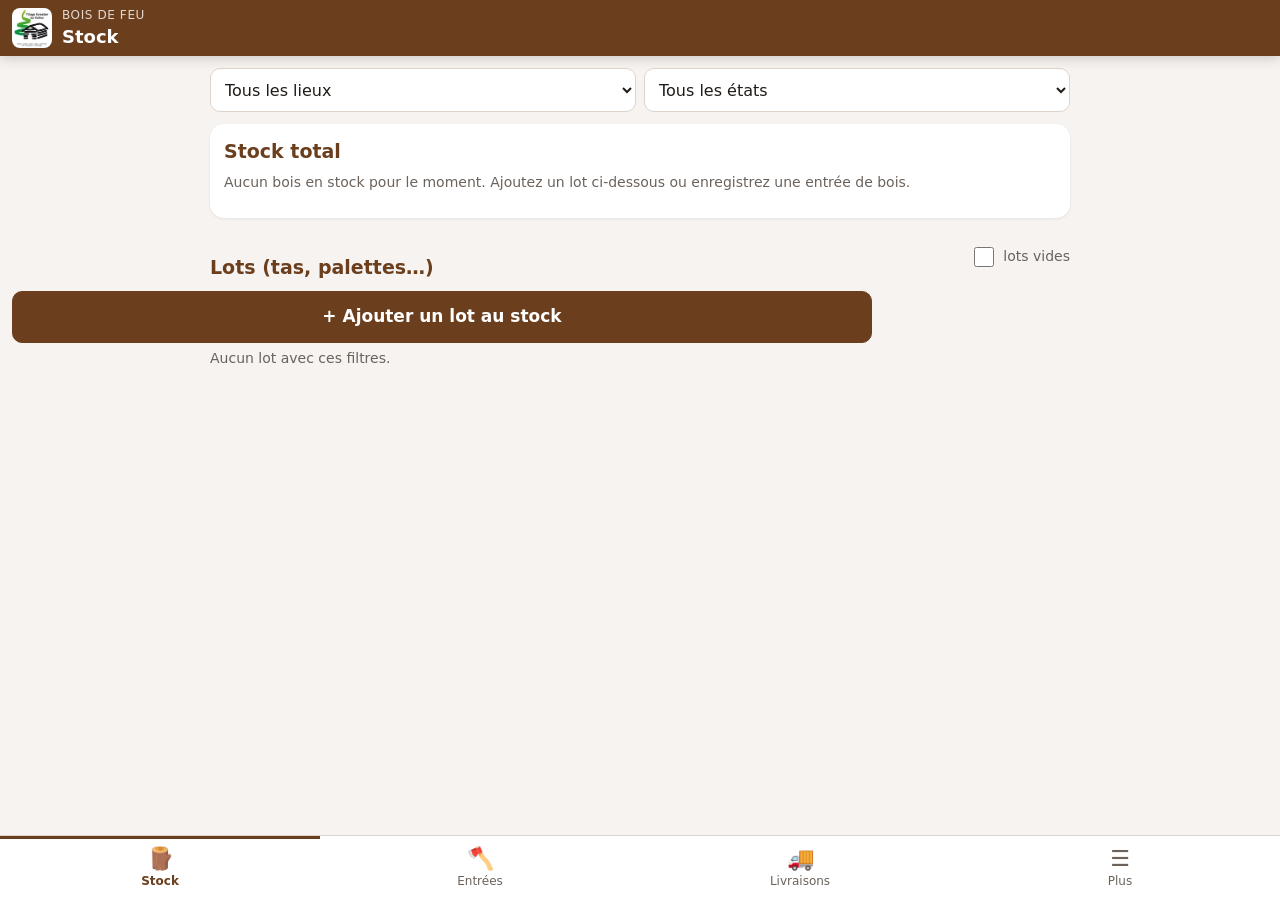
==== bois-de-feu/index.html @ 172a1b75 "Nouvelle application « Bois de feu » (dossier bois-de-feu/) Stock de bois de feu par lot avec photos" ====
<!doctype html>
<html lang="fr-CH">
<head>
  <meta charset="utf-8">
  <meta name="viewport" content="width=device-width, initial-scale=1, viewport-fit=cover">
  <title>Bois de feu</title>
  <meta name="description" content="Stock de bois de feu (photos), entrées de bois façonné ou acheté, commandes et livraisons. Triage forestier du Vallon.">
  <meta name="theme-color" content="#6b3f1d">
  <link rel="manifest" href="manifest.webmanifest">
  <link rel="icon" href="icons/logo-vallon-192.png" type="image/png">
  <link rel="apple-touch-icon" href="icons/logo-vallon-180.png">
  <meta name="apple-mobile-web-app-title" content="Bois de feu">
  <meta name="apple-mobile-web-app-capable" content="yes">
  <meta name="apple-mobile-web-app-status-bar-style" content="black-translucent">
  <link rel="stylesheet" href="css/app.css">
</head>
<body>
  <div id="app">
    <header class="topbar">
      <img src="img/logo-triage.jpg" alt="Triage forestier du Vallon" class="top-logo">
      <div class="top-titles"><div class="app-name">Bois de feu</div><div class="view-title" id="view-title">Stock</div></div>
    </header>

    <main id="view"></main>

    <nav class="tabs" aria-label="Menu">
      <button data-view="stock"><span>🪵</span>Stock</button>
      <button data-view="entrees"><span>🪓</span>Entrées</button>
      <button data-view="livraisons"><span>🚚</span>Livraisons<i hidden></i></button>
      <button data-view="plus"><span>☰</span>Plus</button>
    </nav>
  </div>

  <datalist id="dl-entreprises"></datalist>
  <dialog id="dlg" class="dialog"></dialog>
  <dialog id="viewer" class="viewer"><img alt="Photo"></dialog>
  <div id="print"></div>
  <div class="toast" id="toast" role="status" aria-live="polite"></div>

  <script type="module" src="js/app.js"></script>
</body>
</html>
---- bois-de-feu/css/app.css ----
:root {
  --brand: #6b3f1d;
  --brand-2: #8d5a2b;
  --brand-light: #f5ece3;
  --green: #2e7d32;
  --orange: #e08a00;
  --red: #c62828;
  --text: #1f1b18;
  --muted: #6b625b;
  --border: #ddd4cc;
  --bg: #fff;
  --bg-2: #f6f3f0;
  --top: 56px;
  --tabs: 64px;
  --shadow: 0 2px 12px rgba(0, 0, 0, .18);
}

* { box-sizing: border-box; }
html, body { margin: 0; height: 100%; }
body {
  font: 16px/1.4 system-ui, -apple-system, "Segoe UI", Roboto, sans-serif;
  color: var(--text); background: var(--bg-2);
  -webkit-tap-highlight-color: transparent;
}
#app { position: fixed; inset: 0; display: flex; flex-direction: column; }
button, input, select, textarea { font: inherit; color: inherit; }
[hidden] { display: none !important; }
h2 { font-size: 19px; margin: 0 0 8px; color: var(--brand); }
h2 small { font-weight: 400; color: var(--muted); font-size: 15px; }
h3 { font-size: 15px; margin: 18px 0 8px; color: var(--brand); }
.sec-title { margin: 22px 0 10px; }
.hint { color: var(--muted); font-size: 14px; margin: 6px 0 12px; }
.muted { color: var(--muted); }
.tiny { font-size: 13px; }
.center { text-align: center; }
.mt { margin-top: 8px; }
.alert { background: #fff3e0; color: #8a4b00; border-radius: 8px; padding: 8px 10px; font-size: 14px; }
.alert-txt { color: var(--red); font-weight: 600; }

button, .btn {
  display: inline-flex; align-items: center; justify-content: center; gap: 6px;
  min-height: 44px; padding: 8px 14px; border: 1px solid var(--border); border-radius: 10px;
  background: var(--bg); cursor: pointer; text-decoration: none; color: var(--text);
}
button.primary { background: var(--brand); border-color: var(--brand); color: #fff; font-weight: 600; }
button.danger { color: var(--red); }
button.big { width: 100%; min-height: 52px; font-size: 17px; }
.small, button.small { min-height: 34px; padding: 4px 10px; font-size: 14px; }
.row { display: flex; gap: 8px; align-items: center; flex-wrap: wrap; }
.row.between { justify-content: space-between; }
.spacer { flex: 1; }
.check { display: inline-flex; gap: 6px; align-items: center; font-size: 14px; color: var(--muted); }

input, select, textarea {
  width: 100%; min-height: 44px; padding: 8px 10px; border: 1px solid var(--border); border-radius: 10px; background: #fff;
}
textarea { resize: vertical; }
input[type=checkbox] { width: 20px; min-height: 20px; }
label { display: block; font-size: 14px; color: var(--muted); margin-bottom: 10px; }
label > input, label > select, label > textarea { margin-top: 4px; color: var(--text); font-size: 16px; }
.grid2, .grid3 { display: grid; gap: 0 10px; }
.grid2 { grid-template-columns: 1fr 1fr; }
.grid3 { grid-template-columns: 1fr 1fr 1fr; }
@media (max-width: 420px) { .grid3 { grid-template-columns: 1fr 1fr; } .grid3 label:first-child { grid-column: 1 / -1; } }

/* Barre du haut ------------------------------------------------- */
.topbar {
  flex: none; height: calc(var(--top) + env(safe-area-inset-top)); padding: env(safe-area-inset-top) 12px 0;
  display: flex; align-items: center; gap: 10px; background: var(--brand); color: #fff; box-shadow: var(--shadow); z-index: 2;
}
.top-logo { height: 40px; width: 40px; object-fit: cover; border-radius: 8px; background: #fff; }
.app-name { font-size: 12px; opacity: .8; text-transform: uppercase; letter-spacing: .05em; }
.view-title { font-weight: 700; font-size: 18px; }

/* Contenu ------------------------------------------------------- */
#view { flex: 1; overflow-y: auto; padding: 12px 12px 28px; -webkit-overflow-scrolling: touch; }
#view > * { max-width: 860px; margin-left: auto; margin-right: auto; }
.card { background: #fff; border-radius: 14px; padding: 14px; margin-bottom: 14px; box-shadow: 0 1px 3px rgba(0, 0, 0, .08); }
.filters { margin-bottom: 12px; flex-wrap: nowrap; }
.filters select { flex: 1; min-width: 0; }

/* Onglets du bas ------------------------------------------------ */
.tabs {
  flex: none; display: flex; background: #fff; border-top: 1px solid var(--border);
  padding-bottom: env(safe-area-inset-bottom); z-index: 2;
}
.tabs button {
  flex: 1; flex-direction: column; gap: 0; border: 0; border-radius: 0; min-height: var(--tabs);
  font-size: 12px; color: var(--muted); position: relative; background: none;
}
.tabs button span { font-size: 22px; line-height: 1.2; }
.tabs button.on { color: var(--brand); font-weight: 700; box-shadow: inset 0 3px 0 var(--brand); }
.tabs i {
  position: absolute; top: 6px; left: calc(50% + 8px); min-width: 18px; height: 18px; padding: 0 4px; border-radius: 9px;
  background: var(--red); color: #fff; font-size: 11px; font-style: normal; line-height: 18px; font-weight: 700;
}

/* Tableau de stock ---------------------------------------------- */
table.sum { width: 100%; border-collapse: collapse; font-size: 15px; }
.sum th { text-align: left; font-size: 12px; color: var(--muted); font-weight: 600; padding: 4px; border-bottom: 1px solid var(--border); }
.sum td { padding: 8px 4px; border-bottom: 1px solid var(--bg-2); vertical-align: top; }
.sum th:not(:first-child), .sum td.n { text-align: right; white-space: nowrap; }
.sum tr[data-seuil] { cursor: pointer; }
.sum tr.bas td { background: #fff8e6; }
.sum tr.manque td { background: #ffebee; }

/* Lots ----------------------------------------------------------- */
.lots { display: grid; gap: 8px; }
@media (min-width: 720px) { .lots { grid-template-columns: 1fr 1fr; } }
.lot {
  display: flex; align-items: center; gap: 10px; background: #fff; border-radius: 12px; padding: 8px;
  box-shadow: 0 1px 3px rgba(0, 0, 0, .08); cursor: pointer;
}
.lot.empty { opacity: .55; }
.thumb { width: 64px; height: 64px; border-radius: 10px; object-fit: cover; flex: none; background: var(--brand-light); }
.ph-none { display: flex; align-items: center; justify-content: center; font-size: 28px; }
.lot-main { flex: 1; min-width: 0; }
.lot-main > span { color: var(--muted); font-size: 14px; }
.qty { display: flex; align-items: center; gap: 4px; flex: none; }
.qty button { width: 40px; min-height: 40px; padding: 0; font-size: 22px; border-radius: 20px; }
.qty span { display: flex; flex-direction: column; align-items: center; min-width: 46px; line-height: 1.1; }
.qty b { font-size: 18px; }
.qty small { font-size: 12px; color: var(--muted); }
.badge { display: inline-block; padding: 1px 8px; border-radius: 10px; font-size: 12px; font-weight: 600; margin-right: 4px; background: var(--bg-2); }
.badge.sec { background: #e3f2e4; color: #1b5e20; }
.badge.sechage { background: #fff3d6; color: #7a5200; }
.badge.vert { background: #e0f0ff; color: #0d47a1; }
.badge.st-a_planifier { background: #fff3d6; color: #7a5200; }
.badge.st-planifiee { background: #e0f0ff; color: #0d47a1; }
.badge.st-livree { background: #f3e5f5; color: #6a1b9a; }
.badge.st-facturee { background: #e3f2e4; color: #1b5e20; }

/* Listes ---------------------------------------------------------- */
.list { display: grid; gap: 8px; }
.item { background: #fff; border-radius: 12px; padding: 10px 12px; box-shadow: 0 1px 3px rgba(0, 0, 0, .08); cursor: pointer; }
.item-top { display: flex; justify-content: space-between; gap: 8px; }
.item.cmd { border-left: 5px solid var(--border); }
.item.cmd.a_planifier { border-left-color: var(--orange); }
.item.cmd.planifiee { border-left-color: #1976d2; }
.item.cmd.livree { border-left-color: #8e24aa; }
.item.cmd.facturee { border-left-color: var(--green); }
.item.cmd.late { background: #fff5f5; }
.q { font-weight: 700; white-space: nowrap; }
.q.pos { color: var(--green); }
.q.neg { color: var(--red); }
ul.plain { margin: 0; padding-left: 18px; }
.big-choices { display: grid; gap: 8px; }
@media (min-width: 720px) { .big-choices { grid-template-columns: 1fr 1fr 1fr; } }
.choice { flex-direction: column; align-items: flex-start; text-align: left; padding: 12px 14px; gap: 2px; background: var(--brand-light); border-color: transparent; }
.choice span { font-size: 26px; }
.choice small { color: var(--muted); }
.day { margin-bottom: 14px; }
.day-head { display: flex; align-items: center; gap: 4px 10px; flex-wrap: wrap; margin-bottom: 6px; }
.day-head b::first-letter { text-transform: uppercase; }
.day-head .btn { margin-left: auto; }
.day.today .day-head b { color: var(--brand); }
.day.late .day-head b { color: var(--red); }
.sec-details { margin-top: 18px; }
.sec-details summary { font-weight: 700; color: var(--brand); padding: 8px 0; cursor: pointer; }
.box { background: var(--bg-2); border-radius: 10px; padding: 10px 12px; margin: 0 0 10px; }
.box label { margin: 8px 0 0; }

ul.hist { list-style: none; padding: 0; margin: 0; }
.hist li { display: flex; gap: 10px; padding: 8px 0; border-bottom: 1px solid var(--bg-2); font-size: 14px; cursor: pointer; }
.hist .d { width: 88px; flex: none; color: var(--muted); }
.hist .t { flex: 1; min-width: 0; }
.hist-wrap { max-height: 50vh; overflow-y: auto; margin-top: 8px; }

/* Photos --------------------------------------------------------- */
.photos { display: flex; gap: 8px; flex-wrap: wrap; }
.ph { position: relative; }
.ph img, .ph-add { width: 84px; height: 84px; border-radius: 10px; object-fit: cover; display: block; }
.ph-x {
  position: absolute; top: -6px; right: -6px; width: 28px; min-height: 28px; height: 28px; padding: 0; border-radius: 14px;
  background: #fff; color: var(--red); font-size: 18px; box-shadow: var(--shadow);
}
.ph-add {
  display: flex; flex-direction: column; align-items: center; justify-content: center; margin: 0; cursor: pointer;
  border: 2px dashed var(--border); color: var(--muted); font-size: 13px;
}
.ph-ico { font-size: 26px; }
.strip { display: flex; gap: 6px; margin-top: 8px; overflow-x: auto; }
.strip img { width: 64px; height: 64px; border-radius: 8px; object-fit: cover; flex: none; }
.sig { max-width: 100%; height: 90px; border: 1px solid var(--border); border-radius: 8px; background: #fff; }
.sigpad { width: 100%; height: 160px; border: 1px solid var(--border); border-radius: 10px; background: #fff; touch-action: none; display: block; margin-bottom: 8px; }
.lieu { margin-bottom: 8px; flex-wrap: nowrap; }
.lieu input { flex: 1; }
.ligne { border: 1px solid var(--border); border-radius: 10px; padding: 10px 10px 0; margin-bottom: 8px; }
.ligne-q { display: flex; gap: 8px; align-items: center; margin-bottom: 10px; }
.ligne-q label { flex: 1; margin: 0; }
.ligne-q .u { color: var(--muted); padding-top: 18px; min-width: 50px; }
.ligne-q button { margin-top: 18px; }

/* Dialogues ------------------------------------------------------ */
.dialog {
  width: min(640px, 100vw); max-width: 100vw; max-height: 100dvh; padding: 0; border: 0; border-radius: 16px; box-shadow: var(--shadow);
}
.dialog::backdrop { background: rgba(0, 0, 0, .45); }
@media (max-width: 640px) {
  .dialog { margin: auto 0 0; width: 100vw; border-radius: 16px 16px 0 0; max-height: 94dvh; }
}
.dlg-form { display: flex; flex-direction: column; max-height: inherit; }
.dlg-form > header { display: flex; align-items: center; gap: 8px; padding: 14px 16px 8px; border-bottom: 1px solid var(--bg-2); }
.dlg-form > header h2 { flex: 1; margin: 0; }
.icon-close { border: 0; font-size: 28px; min-height: 40px; width: 40px; padding: 0; color: var(--muted); }
.dialog-body { padding: 12px 16px; overflow-y: auto; flex: 1; }
.dlg-form > footer { padding: 10px 16px calc(10px + env(safe-area-inset-bottom)); border-top: 1px solid var(--bg-2); gap: 6px; }
.viewer { padding: 0; border: 0; background: transparent; max-width: 100vw; max-height: 100dvh; }
.viewer::backdrop { background: rgba(0, 0, 0, .9); }
.viewer img { max-width: 100vw; max-height: 100dvh; display: block; }

.toast {
  position: fixed; left: 50%; bottom: calc(var(--tabs) + 20px + env(safe-area-inset-bottom)); transform: translate(-50%, 20px);
  background: rgba(30, 24, 20, .94); color: #fff; padding: 10px 16px; border-radius: 12px; max-width: 90vw; z-index: 3000;
  opacity: 0; pointer-events: none; transition: .25s;
}
.toast.on { opacity: 1; transform: translate(-50%, 0); }
.fatal { position: fixed; inset: auto 10px 90px; background: #ffebee; color: var(--red); padding: 12px; border-radius: 10px; }

/* Bon de livraison (impression) --------------------------------- */
#print { display: none; }
@media print {
  @page { size: A4; margin: 15mm; }
  body { background: #fff; }
  #app, dialog, .toast { display: none !important; }
  #print { display: block; }
  .bon { font-size: 12pt; color: #000; }
  .bon header { display: flex; gap: 14px; align-items: center; border-bottom: 2px solid #6b3f1d; padding-bottom: 10px; }
  .bon header img { height: 70px; }
  .bon h1 { font-size: 20pt; margin: 18px 0; }
  .bon-grid { display: flex; gap: 40px; margin-bottom: 18px; }
  .bon-grid > div { flex: 1; }
  .bon small { color: #555; }
  .bon table { width: 100%; border-collapse: collapse; }
  .bon th, .bon td { border: 1px solid #999; padding: 6px 8px; text-align: left; }
  .bon td.n { text-align: right; }
  .bon .total { text-align: right; font-size: 14pt; }
  .bon-sign { display: flex; gap: 40px; margin-top: 40px; }
  .bon-sign > div { flex: 1; }
  .bon-sign img { display: block; max-width: 100%; height: 80px; }
  .sign-line { height: 70px; border-bottom: 1px solid #000; }
}
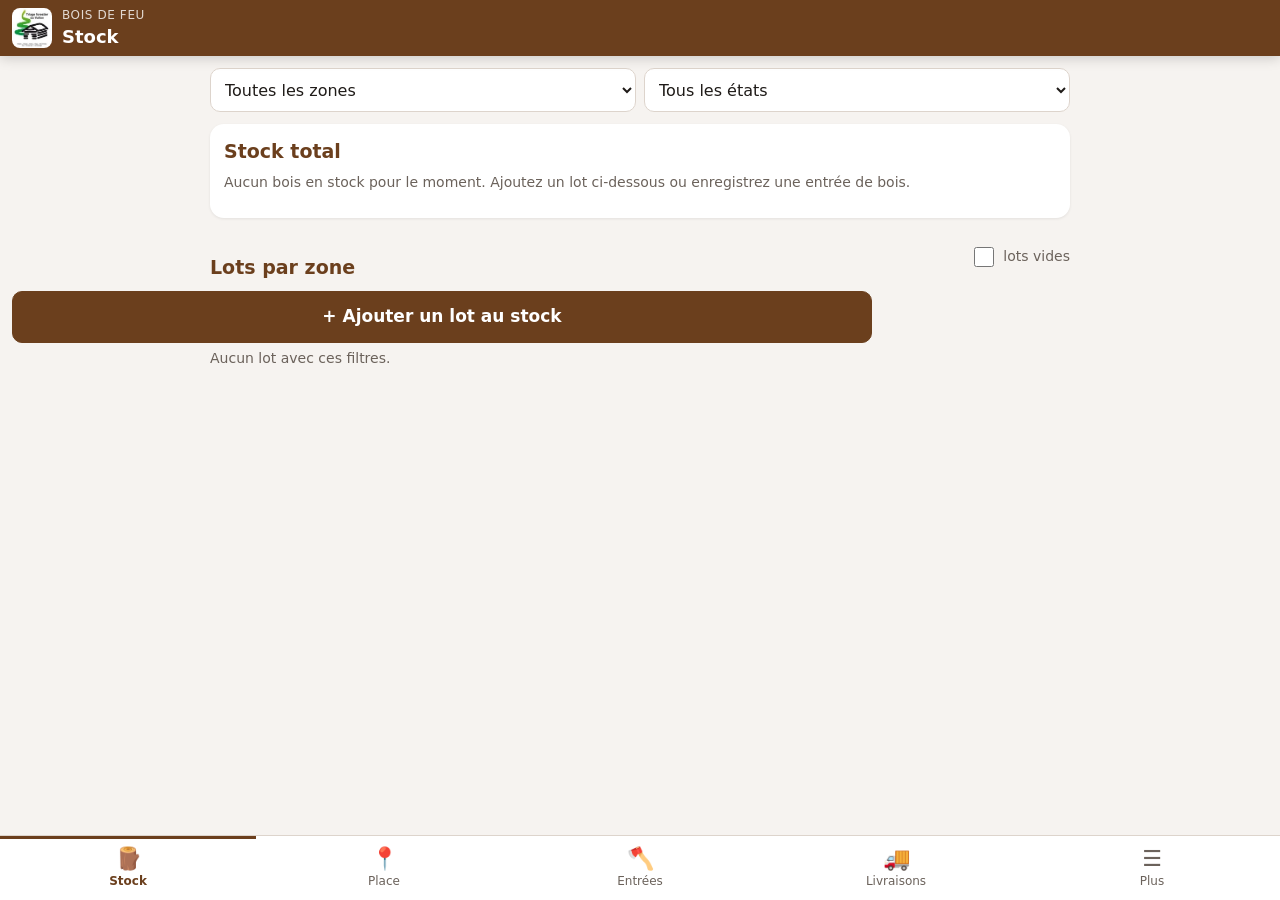
==== commit aabd231c: "Bois de feu : catalogue du triage, stères et zones à prendre / réserve - Catalogue limité aux produi" ====
--- a/bois-de-feu/index.html
+++ b/bois-de-feu/index.html
@@ -25,6 +25,7 @@
 
     <nav class="tabs" aria-label="Menu">
       <button data-view="stock"><span>🪵</span>Stock</button>
+      <button data-view="place"><span>📍</span>Place</button>
       <button data-view="entrees"><span>🪓</span>Entrées</button>
       <button data-view="livraisons"><span>🚚</span>Livraisons<i hidden></i></button>
       <button data-view="plus"><span>☰</span>Plus</button>
--- a/bois-de-feu/css/app.css
+++ b/bois-de-feu/css/app.css
@@ -85,6 +85,7 @@
   padding-bottom: env(safe-area-inset-bottom); z-index: 2;
 }
 .tabs button {
+  min-width: 0;
   flex: 1; flex-direction: column; gap: 0; border: 0; border-radius: 0; min-height: var(--tabs);
   font-size: 12px; color: var(--muted); position: relative; background: none;
 }
@@ -240,3 +241,34 @@
   .bon-sign img { display: block; max-width: 100%; height: 80px; }
   .sign-line { height: 70px; border-bottom: 1px solid #000; }
 }
+
+/* Zones : à prendre / réserve ---------------------------------- */
+.badge.prendre { background: #1b5e20; color: #fff; }
+.badge.reserve { background: #e3e8f0; color: #33415c; }
+.badge.vide { background: #eee; color: #777; }
+.lot.courant { box-shadow: 0 0 0 2px #2e7d32, 0 1px 3px rgba(0, 0, 0, .08); }
+.take { color: #1b5e20; font-weight: 700; }
+.totst { margin: 0 0 8px; }
+.m0 { margin: 0 0 6px; }
+.day-btns { margin-left: auto; display: flex; gap: 6px; }
+.prod-row { display: flex; align-items: center; justify-content: space-between; gap: 8px; padding: 4px 0; border-bottom: 1px solid var(--bg-2); }
+
+.plan { position: relative; margin-top: 8px; border-radius: 10px; overflow: hidden; user-select: none; }
+.plan img { display: block; width: 100%; height: auto; }
+.plan.placing { cursor: crosshair; outline: 3px dashed var(--orange); outline-offset: -3px; }
+.plan.placing .zmark { pointer-events: none; opacity: .6; }
+.zmark {
+  position: absolute; transform: translate(-50%, -50%); min-height: 0; padding: 4px 8px; border-radius: 8px;
+  flex-direction: column; gap: 0; line-height: 1.15; font-size: 13px; color: #fff; border: 2px solid #fff;
+  box-shadow: 0 1px 6px rgba(0, 0, 0, .5); max-width: 46%; text-align: center;
+}
+.zmark small { font-size: 11px; white-space: nowrap; overflow: hidden; text-overflow: ellipsis; max-width: 100%; }
+.zmark.prendre, .dot.prendre { background: #2e7d32; }
+.zmark.reserve, .dot.reserve { background: #3b5b8c; }
+.zmark.sechage, .dot.sechage { background: #d98300; }
+.zmark.vide, .dot.vide { background: #8a8a8a; }
+.dot { display: inline-block; width: 12px; height: 12px; border-radius: 6px; vertical-align: middle; }
+.legend { display: flex; flex-wrap: wrap; gap: 4px 14px; font-size: 13px; color: var(--muted); margin-top: 8px; }
+.legend .dot { margin-right: 4px; }
+.placing-bar { background: #fff3e0; border-radius: 10px; padding: 8px 10px; display: flex; align-items: center; gap: 8px; justify-content: space-between; margin: 8px 0 0; }
+.zone-card.flash { box-shadow: 0 0 0 3px var(--orange); transition: box-shadow .3s; }
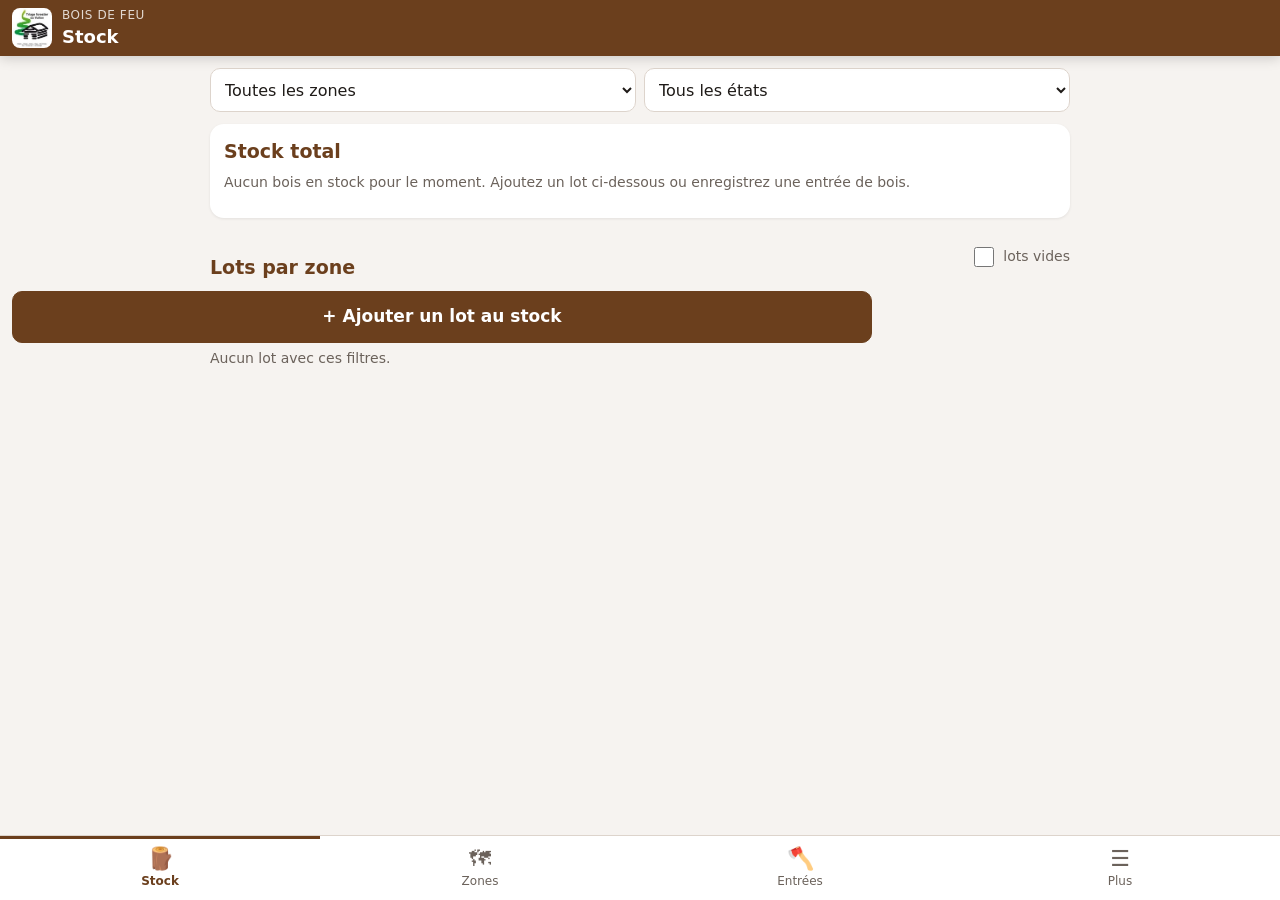
==== commit 8c0a8985: "Bois de feu : zones dessinées sur la carte swisstopo, livraisons masquées - Onglet Zones : carte swi" ====
--- a/bois-de-feu/index.html
+++ b/bois-de-feu/index.html
@@ -12,6 +12,8 @@
   <meta name="apple-mobile-web-app-title" content="Bois de feu">
   <meta name="apple-mobile-web-app-capable" content="yes">
   <meta name="apple-mobile-web-app-status-bar-style" content="black-translucent">
+  <link rel="stylesheet" href="vendor/leaflet/leaflet.css">
+  <link rel="stylesheet" href="vendor/geoman/leaflet-geoman.css">
   <link rel="stylesheet" href="css/app.css">
 </head>
 <body>
@@ -25,9 +27,9 @@
 
     <nav class="tabs" aria-label="Menu">
       <button data-view="stock"><span>🪵</span>Stock</button>
-      <button data-view="place"><span>📍</span>Place</button>
+      <button data-view="place"><span>🗺</span>Zones</button>
       <button data-view="entrees"><span>🪓</span>Entrées</button>
-      <button data-view="livraisons"><span>🚚</span>Livraisons<i hidden></i></button>
+      <button data-view="livraisons" hidden><span>🚚</span>Livraisons<i hidden></i></button>
       <button data-view="plus"><span>☰</span>Plus</button>
     </nav>
   </div>
@@ -38,6 +40,8 @@
   <div id="print"></div>
   <div class="toast" id="toast" role="status" aria-live="polite"></div>
 
+  <script src="vendor/leaflet/leaflet.js"></script>
+  <script src="vendor/geoman/leaflet-geoman.min.js"></script>
   <script type="module" src="js/app.js"></script>
 </body>
 </html>
--- a/bois-de-feu/vendor/leaflet/leaflet.css
+++ b/bois-de-feu/vendor/leaflet/leaflet.css
@@ -0,0 +1,661 @@
+/* required styles */
+
+.leaflet-pane,
+.leaflet-tile,
+.leaflet-marker-icon,
+.leaflet-marker-shadow,
+.leaflet-tile-container,
+.leaflet-pane > svg,
+.leaflet-pane > canvas,
+.leaflet-zoom-box,
+.leaflet-image-layer,
+.leaflet-layer {
+	position: absolute;
+	left: 0;
+	top: 0;
+	}
+.leaflet-container {
+	overflow: hidden;
+	}
+.leaflet-tile,
+.leaflet-marker-icon,
+.leaflet-marker-shadow {
+	-webkit-user-select: none;
+	   -moz-user-select: none;
+	        user-select: none;
+	  -webkit-user-drag: none;
+	}
+/* Prevents IE11 from highlighting tiles in blue */
+.leaflet-tile::selection {
+	background: transparent;
+}
+/* Safari renders non-retina tile on retina better with this, but Chrome is worse */
+.leaflet-safari .leaflet-tile {
+	image-rendering: -webkit-optimize-contrast;
+	}
+/* hack that prevents hw layers "stretching" when loading new tiles */
+.leaflet-safari .leaflet-tile-container {
+	width: 1600px;
+	height: 1600px;
+	-webkit-transform-origin: 0 0;
+	}
+.leaflet-marker-icon,
+.leaflet-marker-shadow {
+	display: block;
+	}
+/* .leaflet-container svg: reset svg max-width decleration shipped in Joomla! (joomla.org) 3.x */
+/* .leaflet-container img: map is broken in FF if you have max-width: 100% on tiles */
+.leaflet-container .leaflet-overlay-pane svg {
+	max-width: none !important;
+	max-height: none !important;
+	}
+.leaflet-container .leaflet-marker-pane img,
+.leaflet-container .leaflet-shadow-pane img,
+.leaflet-container .leaflet-tile-pane img,
+.leaflet-container img.leaflet-image-layer,
+.leaflet-container .leaflet-tile {
+	max-width: none !important;
+	max-height: none !important;
+	width: auto;
+	padding: 0;
+	}
+
+.leaflet-container img.leaflet-tile {
+	/* See: https://bugs.chromium.org/p/chromium/issues/detail?id=600120 */
+	mix-blend-mode: plus-lighter;
+}
+
+.leaflet-container.leaflet-touch-zoom {
+	-ms-touch-action: pan-x pan-y;
+	touch-action: pan-x pan-y;
+	}
+.leaflet-container.leaflet-touch-drag {
+	-ms-touch-action: pinch-zoom;
+	/* Fallback for FF which doesn't support pinch-zoom */
+	touch-action: none;
+	touch-action: pinch-zoom;
+}
+.leaflet-container.leaflet-touch-drag.leaflet-touch-zoom {
+	-ms-touch-action: none;
+	touch-action: none;
+}
+.leaflet-container {
+	-webkit-tap-highlight-color: transparent;
+}
+.leaflet-container a {
+	-webkit-tap-highlight-color: rgba(51, 181, 229, 0.4);
+}
+.leaflet-tile {
+	filter: inherit;
+	visibility: hidden;
+	}
+.leaflet-tile-loaded {
+	visibility: inherit;
+	}
+.leaflet-zoom-box {
+	width: 0;
+	height: 0;
+	-moz-box-sizing: border-box;
+	     box-sizing: border-box;
+	z-index: 800;
+	}
+/* workaround for https://bugzilla.mozilla.org/show_bug.cgi?id=888319 */
+.leaflet-overlay-pane svg {
+	-moz-user-select: none;
+	}
+
+.leaflet-pane         { z-index: 400; }
+
+.leaflet-tile-pane    { z-index: 200; }
+.leaflet-overlay-pane { z-index: 400; }
+.leaflet-shadow-pane  { z-index: 500; }
+.leaflet-marker-pane  { z-index: 600; }
+.leaflet-tooltip-pane   { z-index: 650; }
+.leaflet-popup-pane   { z-index: 700; }
+
+.leaflet-map-pane canvas { z-index: 100; }
+.leaflet-map-pane svg    { z-index: 200; }
+
+.leaflet-vml-shape {
+	width: 1px;
+	height: 1px;
+	}
+.lvml {
+	behavior: url(#default#VML);
+	display: inline-block;
+	position: absolute;
+	}
+
+
+/* control positioning */
+
+.leaflet-control {
+	position: relative;
+	z-index: 800;
+	pointer-events: visiblePainted; /* IE 9-10 doesn't have auto */
+	pointer-events: auto;
+	}
+.leaflet-top,
+.leaflet-bottom {
+	position: absolute;
+	z-index: 1000;
+	pointer-events: none;
+	}
+.leaflet-top {
+	top: 0;
+	}
+.leaflet-right {
+	right: 0;
+	}
+.leaflet-bottom {
+	bottom: 0;
+	}
+.leaflet-left {
+	left: 0;
+	}
+.leaflet-control {
+	float: left;
+	clear: both;
+	}
+.leaflet-right .leaflet-control {
+	float: right;
+	}
+.leaflet-top .leaflet-control {
+	margin-top: 10px;
+	}
+.leaflet-bottom .leaflet-control {
+	margin-bottom: 10px;
+	}
+.leaflet-left .leaflet-control {
+	margin-left: 10px;
+	}
+.leaflet-right .leaflet-control {
+	margin-right: 10px;
+	}
+
+
+/* zoom and fade animations */
+
+.leaflet-fade-anim .leaflet-popup {
+	opacity: 0;
+	-webkit-transition: opacity 0.2s linear;
+	   -moz-transition: opacity 0.2s linear;
+	        transition: opacity 0.2s linear;
+	}
+.leaflet-fade-anim .leaflet-map-pane .leaflet-popup {
+	opacity: 1;
+	}
+.leaflet-zoom-animated {
+	-webkit-transform-origin: 0 0;
+	    -ms-transform-origin: 0 0;
+	        transform-origin: 0 0;
+	}
+svg.leaflet-zoom-animated {
+	will-change: transform;
+}
+
+.leaflet-zoom-anim .leaflet-zoom-animated {
+	-webkit-transition: -webkit-transform 0.25s cubic-bezier(0,0,0.25,1);
+	   -moz-transition:    -moz-transform 0.25s cubic-bezier(0,0,0.25,1);
+	        transition:         transform 0.25s cubic-bezier(0,0,0.25,1);
+	}
+.leaflet-zoom-anim .leaflet-tile,
+.leaflet-pan-anim .leaflet-tile {
+	-webkit-transition: none;
+	   -moz-transition: none;
+	        transition: none;
+	}
+
+.leaflet-zoom-anim .leaflet-zoom-hide {
+	visibility: hidden;
+	}
+
+
+/* cursors */
+
+.leaflet-interactive {
+	cursor: pointer;
+	}
+.leaflet-grab {
+	cursor: -webkit-grab;
+	cursor:    -moz-grab;
+	cursor:         grab;
+	}
+.leaflet-crosshair,
+.leaflet-crosshair .leaflet-interactive {
+	cursor: crosshair;
+	}
+.leaflet-popup-pane,
+.leaflet-control {
+	cursor: auto;
+	}
+.leaflet-dragging .leaflet-grab,
+.leaflet-dragging .leaflet-grab .leaflet-interactive,
+.leaflet-dragging .leaflet-marker-draggable {
+	cursor: move;
+	cursor: -webkit-grabbing;
+	cursor:    -moz-grabbing;
+	cursor:         grabbing;
+	}
+
+/* marker & overlays interactivity */
+.leaflet-marker-icon,
+.leaflet-marker-shadow,
+.leaflet-image-layer,
+.leaflet-pane > svg path,
+.leaflet-tile-container {
+	pointer-events: none;
+	}
+
+.leaflet-marker-icon.leaflet-interactive,
+.leaflet-image-layer.leaflet-interactive,
+.leaflet-pane > svg path.leaflet-interactive,
+svg.leaflet-image-layer.leaflet-interactive path {
+	pointer-events: visiblePainted; /* IE 9-10 doesn't have auto */
+	pointer-events: auto;
+	}
+
+/* visual tweaks */
+
+.leaflet-container {
+	background: #ddd;
+	outline-offset: 1px;
+	}
+.leaflet-container a {
+	color: #0078A8;
+	}
+.leaflet-zoom-box {
+	border: 2px dotted #38f;
+	background: rgba(255,255,255,0.5);
+	}
+
+
+/* general typography */
+.leaflet-container {
+	font-family: "Helvetica Neue", Arial, Helvetica, sans-serif;
+	font-size: 12px;
+	font-size: 0.75rem;
+	line-height: 1.5;
+	}
+
+
+/* general toolbar styles */
+
+.leaflet-bar {
+	box-shadow: 0 1px 5px rgba(0,0,0,0.65);
+	border-radius: 4px;
+	}
+.leaflet-bar a {
+	background-color: #fff;
+	border-bottom: 1px solid #ccc;
+	width: 26px;
+	height: 26px;
+	line-height: 26px;
+	display: block;
+	text-align: center;
+	text-decoration: none;
+	color: black;
+	}
+.leaflet-bar a,
+.leaflet-control-layers-toggle {
+	background-position: 50% 50%;
+	background-repeat: no-repeat;
+	display: block;
+	}
+.leaflet-bar a:hover,
+.leaflet-bar a:focus {
+	background-color: #f4f4f4;
+	}
+.leaflet-bar a:first-child {
+	border-top-left-radius: 4px;
+	border-top-right-radius: 4px;
+	}
+.leaflet-bar a:last-child {
+	border-bottom-left-radius: 4px;
+	border-bottom-right-radius: 4px;
+	border-bottom: none;
+	}
+.leaflet-bar a.leaflet-disabled {
+	cursor: default;
+	background-color: #f4f4f4;
+	color: #bbb;
+	}
+
+.leaflet-touch .leaflet-bar a {
+	width: 30px;
+	height: 30px;
+	line-height: 30px;
+	}
+.leaflet-touch .leaflet-bar a:first-child {
+	border-top-left-radius: 2px;
+	border-top-right-radius: 2px;
+	}
+.leaflet-touch .leaflet-bar a:last-child {
+	border-bottom-left-radius: 2px;
+	border-bottom-right-radius: 2px;
+	}
+
+/* zoom control */
+
+.leaflet-control-zoom-in,
+.leaflet-control-zoom-out {
+	font: bold 18px 'Lucida Console', Monaco, monospace;
+	text-indent: 1px;
+	}
+
+.leaflet-touch .leaflet-control-zoom-in, .leaflet-touch .leaflet-control-zoom-out  {
+	font-size: 22px;
+	}
+
+
+/* layers control */
+
+.leaflet-control-layers {
+	box-shadow: 0 1px 5px rgba(0,0,0,0.4);
+	background: #fff;
+	border-radius: 5px;
+	}
+.leaflet-control-layers-toggle {
+	background-image: url(images/layers.png);
+	width: 36px;
+	height: 36px;
+	}
+.leaflet-retina .leaflet-control-layers-toggle {
+	background-image: url(images/layers-2x.png);
+	background-size: 26px 26px;
+	}
+.leaflet-touch .leaflet-control-layers-toggle {
+	width: 44px;
+	height: 44px;
+	}
+.leaflet-control-layers .leaflet-control-layers-list,
+.leaflet-control-layers-expanded .leaflet-control-layers-toggle {
+	display: none;
+	}
+.leaflet-control-layers-expanded .leaflet-control-layers-list {
+	display: block;
+	position: relative;
+	}
+.leaflet-control-layers-expanded {
+	padding: 6px 10px 6px 6px;
+	color: #333;
+	background: #fff;
+	}
+.leaflet-control-layers-scrollbar {
+	overflow-y: scroll;
+	overflow-x: hidden;
+	padding-right: 5px;
+	}
+.leaflet-control-layers-selector {
+	margin-top: 2px;
+	position: relative;
+	top: 1px;
+	}
+.leaflet-control-layers label {
+	display: block;
+	font-size: 13px;
+	font-size: 1.08333em;
+	}
+.leaflet-control-layers-separator {
+	height: 0;
+	border-top: 1px solid #ddd;
+	margin: 5px -10px 5px -6px;
+	}
+
+/* Default icon URLs */
+.leaflet-default-icon-path { /* used only in path-guessing heuristic, see L.Icon.Default */
+	background-image: url(images/marker-icon.png);
+	}
+
+
+/* attribution and scale controls */
+
+.leaflet-container .leaflet-control-attribution {
+	background: #fff;
+	background: rgba(255, 255, 255, 0.8);
+	margin: 0;
+	}
+.leaflet-control-attribution,
+.leaflet-control-scale-line {
+	padding: 0 5px;
+	color: #333;
+	line-height: 1.4;
+	}
+.leaflet-control-attribution a {
+	text-decoration: none;
+	}
+.leaflet-control-attribution a:hover,
+.leaflet-control-attribution a:focus {
+	text-decoration: underline;
+	}
+.leaflet-attribution-flag {
+	display: inline !important;
+	vertical-align: baseline !important;
+	width: 1em;
+	height: 0.6669em;
+	}
+.leaflet-left .leaflet-control-scale {
+	margin-left: 5px;
+	}
+.leaflet-bottom .leaflet-control-scale {
+	margin-bottom: 5px;
+	}
+.leaflet-control-scale-line {
+	border: 2px solid #777;
+	border-top: none;
+	line-height: 1.1;
+	padding: 2px 5px 1px;
+	white-space: nowrap;
+	-moz-box-sizing: border-box;
+	     box-sizing: border-box;
+	background: rgba(255, 255, 255, 0.8);
+	text-shadow: 1px 1px #fff;
+	}
+.leaflet-control-scale-line:not(:first-child) {
+	border-top: 2px solid #777;
+	border-bottom: none;
+	margin-top: -2px;
+	}
+.leaflet-control-scale-line:not(:first-child):not(:last-child) {
+	border-bottom: 2px solid #777;
+	}
+
+.leaflet-touch .leaflet-control-attribution,
+.leaflet-touch .leaflet-control-layers,
+.leaflet-touch .leaflet-bar {
+	box-shadow: none;
+	}
+.leaflet-touch .leaflet-control-layers,
+.leaflet-touch .leaflet-bar {
+	border: 2px solid rgba(0,0,0,0.2);
+	background-clip: padding-box;
+	}
+
+
+/* popup */
+
+.leaflet-popup {
+	position: absolute;
+	text-align: center;
+	margin-bottom: 20px;
+	}
+.leaflet-popup-content-wrapper {
+	padding: 1px;
+	text-align: left;
+	border-radius: 12px;
+	}
+.leaflet-popup-content {
+	margin: 13px 24px 13px 20px;
+	line-height: 1.3;
+	font-size: 13px;
+	font-size: 1.08333em;
+	min-height: 1px;
+	}
+.leaflet-popup-content p {
+	margin: 17px 0;
+	margin: 1.3em 0;
+	}
+.leaflet-popup-tip-container {
+	width: 40px;
+	height: 20px;
+	position: absolute;
+	left: 50%;
+	margin-top: -1px;
+	margin-left: -20px;
+	overflow: hidden;
+	pointer-events: none;
+	}
+.leaflet-popup-tip {
+	width: 17px;
+	height: 17px;
+	padding: 1px;
+
+	margin: -10px auto 0;
+	pointer-events: auto;
+
+	-webkit-transform: rotate(45deg);
+	   -moz-transform: rotate(45deg);
+	    -ms-transform: rotate(45deg);
+	        transform: rotate(45deg);
+	}
+.leaflet-popup-content-wrapper,
+.leaflet-popup-tip {
+	background: white;
+	color: #333;
+	box-shadow: 0 3px 14px rgba(0,0,0,0.4);
+	}
+.leaflet-container a.leaflet-popup-close-button {
+	position: absolute;
+	top: 0;
+	right: 0;
+	border: none;
+	text-align: center;
+	width: 24px;
+	height: 24px;
+	font: 16px/24px Tahoma, Verdana, sans-serif;
+	color: #757575;
+	text-decoration: none;
+	background: transparent;
+	}
+.leaflet-container a.leaflet-popup-close-button:hover,
+.leaflet-container a.leaflet-popup-close-button:focus {
+	color: #585858;
+	}
+.leaflet-popup-scrolled {
+	overflow: auto;
+	}
+
+.leaflet-oldie .leaflet-popup-content-wrapper {
+	-ms-zoom: 1;
+	}
+.leaflet-oldie .leaflet-popup-tip {
+	width: 24px;
+	margin: 0 auto;
+
+	-ms-filter: "progid:DXImageTransform.Microsoft.Matrix(M11=0.70710678, M12=0.70710678, M21=-0.70710678, M22=0.70710678)";
+	filter: progid:DXImageTransform.Microsoft.Matrix(M11=0.70710678, M12=0.70710678, M21=-0.70710678, M22=0.70710678);
+	}
+
+.leaflet-oldie .leaflet-control-zoom,
+.leaflet-oldie .leaflet-control-layers,
+.leaflet-oldie .leaflet-popup-content-wrapper,
+.leaflet-oldie .leaflet-popup-tip {
+	border: 1px solid #999;
+	}
+
+
+/* div icon */
+
+.leaflet-div-icon {
+	background: #fff;
+	border: 1px solid #666;
+	}
+
+
+/* Tooltip */
+/* Base styles for the element that has a tooltip */
+.leaflet-tooltip {
+	position: absolute;
+	padding: 6px;
+	background-color: #fff;
+	border: 1px solid #fff;
+	border-radius: 3px;
+	color: #222;
+	white-space: nowrap;
+	-webkit-user-select: none;
+	-moz-user-select: none;
+	-ms-user-select: none;
+	user-select: none;
+	pointer-events: none;
+	box-shadow: 0 1px 3px rgba(0,0,0,0.4);
+	}
+.leaflet-tooltip.leaflet-interactive {
+	cursor: pointer;
+	pointer-events: auto;
+	}
+.leaflet-tooltip-top:before,
+.leaflet-tooltip-bottom:before,
+.leaflet-tooltip-left:before,
+.leaflet-tooltip-right:before {
+	position: absolute;
+	pointer-events: none;
+	border: 6px solid transparent;
+	background: transparent;
+	content: "";
+	}
+
+/* Directions */
+
+.leaflet-tooltip-bottom {
+	margin-top: 6px;
+}
+.leaflet-tooltip-top {
+	margin-top: -6px;
+}
+.leaflet-tooltip-bottom:before,
+.leaflet-tooltip-top:before {
+	left: 50%;
+	margin-left: -6px;
+	}
+.leaflet-tooltip-top:before {
+	bottom: 0;
+	margin-bottom: -12px;
+	border-top-color: #fff;
+	}
+.leaflet-tooltip-bottom:before {
+	top: 0;
+	margin-top: -12px;
+	margin-left: -6px;
+	border-bottom-color: #fff;
+	}
+.leaflet-tooltip-left {
+	margin-left: -6px;
+}
+.leaflet-tooltip-right {
+	margin-left: 6px;
+}
+.leaflet-tooltip-left:before,
+.leaflet-tooltip-right:before {
+	top: 50%;
+	margin-top: -6px;
+	}
+.leaflet-tooltip-left:before {
+	right: 0;
+	margin-right: -12px;
+	border-left-color: #fff;
+	}
+.leaflet-tooltip-right:before {
+	left: 0;
+	margin-left: -12px;
+	border-right-color: #fff;
+	}
+
+/* Printing */
+
+@media print {
+	/* Prevent printers from removing background-images of controls. */
+	.leaflet-control {
+		-webkit-print-color-adjust: exact;
+		print-color-adjust: exact;
+		}
+	}
--- a/bois-de-feu/vendor/geoman/leaflet-geoman.css
+++ b/bois-de-feu/vendor/geoman/leaflet-geoman.css
@@ -0,0 +1,2 @@
+.marker-icon{background-color:#fff;border:1px solid #3388ff;border-radius:50%;margin:-8px 0 0 -8px!important;width:14px!important;height:14px!important;outline:0;transition:opacity ease .3s}.marker-icon-middle{opacity:.7;margin:-6px 0 0 -6px!important;width:10px!important;height:10px!important}.leaflet-pm-draggable{cursor:move!important}.cursor-marker{cursor:crosshair;pointer-events:none;opacity:0}.cursor-marker.visible{opacity:1!important}.geoman-draw-cursor{cursor:crosshair}.rect-style-marker,.rect-start-marker{opacity:0}.rect-style-marker.visible,.rect-start-marker.visible{opacity:1!important}.vertexmarker-disabled{opacity:.7}.pm-text-marker{width:0;height:0}.pm-textarea{background-color:#fff;color:#000;resize:none;border:none;outline:0;cursor:pointer;border-radius:3px;padding-left:7px;padding-bottom:0;padding-top:4px}.leaflet-pm-draggable .pm-textarea{cursor:move}.pm-textarea:focus,.pm-textarea:focus-within,.pm-textarea:focus-visible,.pm-textarea:active{border:2px solid #000;outline:0}.pm-textarea.pm-disabled{border:none;user-select:none}.pm-textarea.pm-hasfocus{cursor:auto}.leaflet-pm-toolbar .leaflet-buttons-control-button{padding:5px;box-sizing:border-box;position:relative;z-index:3}.leaflet-pm-toolbar .leaflet-pm-actions-container a.leaflet-pm-action:first-child:not(.pos-right),.leaflet-pm-toolbar .leaflet-pm-actions-container a.leaflet-pm-action:last-child.pos-right{border-radius:0}.leaflet-pm-toolbar .button-container a.leaflet-buttons-control-button{border-radius:0}.leaflet-pm-toolbar .button-container:last-child a.leaflet-buttons-control-button{border-radius:0 0 2px 2px}.leaflet-pm-toolbar .button-container:first-child a.leaflet-buttons-control-button{border-radius:2px 2px 0 0}.leaflet-pm-toolbar .button-container:last-child a.leaflet-buttons-control-button{border-bottom:none}.leaflet-pm-toolbar .control-fa-icon{font-size:19px;line-height:24px}.leaflet-pm-toolbar .control-icon{width:100%;height:100%;box-sizing:border-box;background-size:contain;background-repeat:no-repeat;background-position:center center}.leaflet-pm-toolbar .leaflet-pm-icon-marker{background-image:url('data:image/svg+xml,<?xml version="1.0" encoding="UTF-8"?>%0A<svg width="24px" height="24px" viewBox="0 0 24 24" version="1.1" xmlns="http://www.w3.org/2000/svg" xmlns:xlink="http://www.w3.org/1999/xlink">%0A    <!-- Generator: Sketch 52.5 (67469) - http://www.bohemiancoding.com/sketch -->%0A    <title>Atoms/Icons/Tools/Marker</title>%0A    <desc>Created with Sketch.</desc>%0A    <defs>%0A        <path d="M15.5,24.8782959 C15.2909201,24.8772219 15.1744857,24.8467817 14.6590866,24.2354163 C10.2196955,19.4118054 8,15.5014392 8,12.5043177 C8,8.35979746 11.3578644,5 15.5,5 C19.6421356,5 23,8.35979746 23,12.5043177 C23,17 18.2878217,21.9268378 16.3336601,24.2440186 C15.8224622,24.8501802 15.7090799,24.8793699 15.5,24.8782959 Z M15.5,15.5326948 C17.275201,15.5326948 18.7142857,14.1180004 18.7142857,12.3728864 C18.7142857,10.6277723 17.275201,9.21307792 15.5,9.21307792 C13.724799,9.21307792 12.2857143,10.6277723 12.2857143,12.3728864 C12.2857143,14.1180004 13.724799,15.5326948 15.5,15.5326948 Z" id="path-1"></path>%0A    </defs>%0A    <g id="Symbols" stroke="none" stroke-width="1" fill="none" fill-rule="evenodd">%0A        <g id="Atoms/Icons/Tools/Marker" transform="translate(-3.000000, -3.000000)">%0A            <mask id="mask-2" fill="white">%0A                <use xlink:href="%23path-1"></use>%0A            </mask>%0A            <use id="Mask" fill="%235B5B5B" fill-rule="nonzero" xlink:href="%23path-1"></use>%0A        </g>%0A    </g>%0A</svg>')}.leaflet-pm-toolbar .leaflet-pm-icon-polygon{background-image:url('data:image/svg+xml,<svg xmlns="http://www.w3.org/2000/svg" xmlns:xlink="http://www.w3.org/1999/xlink" width="24" height="24" viewBox="0 0 24 24">%0A  <defs>%0A    <path id="polygon-a" d="M19.4206892,9.16509725 C19.1523681,8.66992914 19,8.10275831 19,7.5 C19,5.56700338 20.5670034,4 22.5,4 C24.4329966,4 26,5.56700338 26,7.5 C26,9.26323595 24.6961471,10.7219407 23,10.9645556 L23,19.0354444 C24.6961471,19.2780593 26,20.736764 26,22.5 C26,24.4329966 24.4329966,26 22.5,26 C20.736764,26 19.2780593,24.6961471 19.0354444,23 L10.9645556,23 C10.7219407,24.6961471 9.26323595,26 7.5,26 C5.56700338,26 4,24.4329966 4,22.5 C4,20.5670034 5.56700338,19 7.5,19 C8.10275831,19 8.66992914,19.1523681 9.16509725,19.4206892 L19.4206892,9.16509725 Z M20.8349073,10.5793063 L10.5793108,20.8349027 C10.6086731,20.8890888 10.6366469,20.9441372 10.6631844,21 L19.3368156,21 C19.6825775,20.272154 20.272154,19.6825775 21,19.3368156 L21,10.6631844 C20.9441372,10.6366469 20.8890888,10.6086731 20.8349027,10.5793108 Z M22.5,9 C23.3284271,9 24,8.32842712 24,7.5 C24,6.67157288 23.3284271,6 22.5,6 C21.6715729,6 21,6.67157288 21,7.5 C21,8.32842712 21.6715729,9 22.5,9 Z M22.5,24 C23.3284271,24 24,23.3284271 24,22.5 C24,21.6715729 23.3284271,21 22.5,21 C21.6715729,21 21,21.6715729 21,22.5 C21,23.3284271 21.6715729,24 22.5,24 Z M7.5,24 C8.32842712,24 9,23.3284271 9,22.5 C9,21.6715729 8.32842712,21 7.5,21 C6.67157288,21 6,21.6715729 6,22.5 C6,23.3284271 6.67157288,24 7.5,24 Z"/>%0A  </defs>%0A  <g fill="none" fill-rule="evenodd" transform="translate(-3 -3)">%0A    <mask id="polygon-b" fill="%23fff">%0A      <use xlink:href="%23polygon-a"/>%0A    </mask>%0A    <use fill="%235B5B5B" fill-rule="nonzero" xlink:href="%23polygon-a"/>%0A    <g fill="%235B5B5B" mask="url(%23polygon-b)">%0A      <rect width="30" height="30"/>%0A    </g>%0A  </g>%0A</svg>%0A')}.leaflet-pm-toolbar .leaflet-pm-icon-polyline{background-image:url('data:image/svg+xml,<svg xmlns="http://www.w3.org/2000/svg" xmlns:xlink="http://www.w3.org/1999/xlink" width="24" height="24" viewBox="0 0 24 24">%0A  <defs>%0A    <path id="line-a" d="M9.16509725,19.4206892 L18.4206892,10.1650973 C18.1523681,9.66992914 18,9.10275831 18,8.5 C18,6.56700338 19.5670034,5 21.5,5 C23.4329966,5 25,6.56700338 25,8.5 C25,10.4329966 23.4329966,12 21.5,12 C20.8972417,12 20.3300709,11.8476319 19.8349027,11.5793108 L10.5793108,20.8349027 C10.8476319,21.3300709 11,21.8972417 11,22.5 C11,24.4329966 9.43299662,26 7.5,26 C5.56700338,26 4,24.4329966 4,22.5 C4,20.5670034 5.56700338,19 7.5,19 C8.10275831,19 8.66992914,19.1523681 9.16509725,19.4206892 Z M21.5,10 C22.3284271,10 23,9.32842712 23,8.5 C23,7.67157288 22.3284271,7 21.5,7 C20.6715729,7 20,7.67157288 20,8.5 C20,9.32842712 20.6715729,10 21.5,10 Z M7.5,24 C8.32842712,24 9,23.3284271 9,22.5 C9,21.6715729 8.32842712,21 7.5,21 C6.67157288,21 6,21.6715729 6,22.5 C6,23.3284271 6.67157288,24 7.5,24 Z"/>%0A  </defs>%0A  <g fill="none" fill-rule="evenodd" transform="translate(-3 -3)">%0A    <mask id="line-b" fill="%23fff">%0A      <use xlink:href="%23line-a"/>%0A    </mask>%0A    <use fill="%235B5B5B" fill-rule="nonzero" xlink:href="%23line-a"/>%0A    <g fill="%235B5B5B" mask="url(%23line-b)">%0A      <rect width="30" height="30"/>%0A    </g>%0A  </g>%0A</svg>%0A')}.leaflet-pm-toolbar .leaflet-pm-icon-circle{background-image:url('data:image/svg+xml,<?xml version="1.0" encoding="UTF-8"?>%0A<svg width="24px" height="24px" viewBox="0 0 24 24" version="1.1" xmlns="http://www.w3.org/2000/svg" xmlns:xlink="http://www.w3.org/1999/xlink">%0A    <!-- Generator: Sketch 52.5 (67469) - http://www.bohemiancoding.com/sketch -->%0A    <title>Atoms/Icons/Tools/Circle</title>%0A    <desc>Created with Sketch.</desc>%0A    <defs>%0A        <path d="M18.2897751,6.78602275 C18.8924131,6.29464981 19.661797,6 20.5,6 C22.4329966,6 24,7.56700338 24,9.5 C24,10.338203 23.7053502,11.1075869 23.2139772,11.7102249 C23.719599,12.8712053 24,14.1528571 24,15.5 C24,20.7467051 19.7467051,25 14.5,25 C9.25329488,25 5,20.7467051 5,15.5 C5,10.2532949 9.25329488,6 14.5,6 C15.8471429,6 17.1287947,6.28040098 18.2897751,6.78602275 Z M17.1504228,8.4817586 C16.3263581,8.17039236 15.4330777,8 14.5,8 C10.3578644,8 7,11.3578644 7,15.5 C7,19.6421356 10.3578644,23 14.5,23 C18.6421356,23 22,19.6421356 22,15.5 C22,14.5669223 21.8296076,13.6736419 21.5182414,12.8495772 C21.1960383,12.9473968 20.8541622,13 20.5,13 C18.5670034,13 17,11.4329966 17,9.5 C17,9.14583778 17.0526032,8.80396169 17.1504228,8.4817586 Z M14.5,17 C13.6715729,17 13,16.3284271 13,15.5 C13,14.6715729 13.6715729,14 14.5,14 C15.3284271,14 16,14.6715729 16,15.5 C16,16.3284271 15.3284271,17 14.5,17 Z M20.5,11 C21.3284271,11 22,10.3284271 22,9.5 C22,8.67157288 21.3284271,8 20.5,8 C19.6715729,8 19,8.67157288 19,9.5 C19,10.3284271 19.6715729,11 20.5,11 Z" id="path-1"></path>%0A    </defs>%0A    <g id="Symbols" stroke="none" stroke-width="1" fill="none" fill-rule="evenodd">%0A        <g id="Atoms/Icons/Tools/Circle" transform="translate(-3.000000, -3.000000)">%0A            <mask id="mask-2" fill="white">%0A                <use xlink:href="%23path-1"></use>%0A            </mask>%0A            <use id="Mask" fill="%235B5B5B" fill-rule="nonzero" xlink:href="%23path-1"></use>%0A            <g id="Atoms/Color/Grey" mask="url(%23mask-2)" fill="%235B5B5B">%0A                <rect id="Rectangle" x="0" y="0" width="30" height="30"></rect>%0A            </g>%0A        </g>%0A    </g>%0A</svg>')}.leaflet-pm-toolbar .leaflet-pm-icon-circle-marker{background-image:url('data:image/svg+xml,<?xml version="1.0" encoding="UTF-8"?>%0A%0A<svg viewBox="0 0 100 100" xmlns="http://www.w3.org/2000/svg" stroke="%235B5B5B" stroke-width="8"%0A     fill="none">%0A<circle cx="50" cy="50" r="35"/>%0A  <circle cx="50" cy="50" r="3" fill="%235B5B5B"/>%0A</svg>')}.leaflet-pm-toolbar .leaflet-pm-icon-rectangle{background-image:url('data:image/svg+xml,<svg xmlns="http://www.w3.org/2000/svg" xmlns:xlink="http://www.w3.org/1999/xlink" width="24" height="24" viewBox="0 0 24 24">%0A  <defs>%0A    <path id="rectangle-a" d="M23,10.9645556 L23,19.0354444 C24.6961471,19.2780593 26,20.736764 26,22.5 C26,24.4329966 24.4329966,26 22.5,26 C20.736764,26 19.2780593,24.6961471 19.0354444,23 L10.9645556,23 C10.7219407,24.6961471 9.26323595,26 7.5,26 C5.56700338,26 4,24.4329966 4,22.5 C4,20.736764 5.30385293,19.2780593 7,19.0354444 L7,10.9645556 C5.30385293,10.7219407 4,9.26323595 4,7.5 C4,5.56700338 5.56700338,4 7.5,4 C9.26323595,4 10.7219407,5.30385293 10.9645556,7 L19.0354444,7 C19.2780593,5.30385293 20.736764,4 22.5,4 C24.4329966,4 26,5.56700338 26,7.5 C26,9.26323595 24.6961471,10.7219407 23,10.9645556 Z M21,10.6631844 C20.272154,10.3174225 19.6825775,9.72784598 19.3368156,9 L10.6631844,9 C10.3174225,9.72784598 9.72784598,10.3174225 9,10.6631844 L9,19.3368156 C9.72784598,19.6825775 10.3174225,20.272154 10.6631844,21 L19.3368156,21 C19.6825775,20.272154 20.272154,19.6825775 21,19.3368156 L21,10.6631844 Z M7.5,9 C8.32842712,9 9,8.32842712 9,7.5 C9,6.67157288 8.32842712,6 7.5,6 C6.67157288,6 6,6.67157288 6,7.5 C6,8.32842712 6.67157288,9 7.5,9 Z M22.5,9 C23.3284271,9 24,8.32842712 24,7.5 C24,6.67157288 23.3284271,6 22.5,6 C21.6715729,6 21,6.67157288 21,7.5 C21,8.32842712 21.6715729,9 22.5,9 Z M22.5,24 C23.3284271,24 24,23.3284271 24,22.5 C24,21.6715729 23.3284271,21 22.5,21 C21.6715729,21 21,21.6715729 21,22.5 C21,23.3284271 21.6715729,24 22.5,24 Z M7.5,24 C8.32842712,24 9,23.3284271 9,22.5 C9,21.6715729 8.32842712,21 7.5,21 C6.67157288,21 6,21.6715729 6,22.5 C6,23.3284271 6.67157288,24 7.5,24 Z"/>%0A  </defs>%0A  <g fill="none" fill-rule="evenodd" transform="translate(-3 -3)">%0A    <mask id="rectangle-b" fill="%23fff">%0A      <use xlink:href="%23rectangle-a"/>%0A    </mask>%0A    <use fill="%235B5B5B" fill-rule="nonzero" xlink:href="%23rectangle-a"/>%0A    <g fill="%235B5B5B" mask="url(%23rectangle-b)">%0A      <rect width="30" height="30"/>%0A    </g>%0A  </g>%0A</svg>%0A')}.leaflet-pm-toolbar .leaflet-pm-icon-delete{background-image:url('data:image/svg+xml,<?xml version="1.0" encoding="UTF-8"?>%0A<svg width="24px" height="24px" viewBox="0 0 24 24" version="1.1" xmlns="http://www.w3.org/2000/svg" xmlns:xlink="http://www.w3.org/1999/xlink">%0A    <!-- Generator: Sketch 52.5 (67469) - http://www.bohemiancoding.com/sketch -->%0A    <title>Atoms/Icons/Tools/Eraser</title>%0A    <desc>Created with Sketch.</desc>%0A    <defs>%0A        <path d="M17.7874219,18.4812552 L11.6480079,13.3498184 L6.40466009,19.3816001 L10.5539156,22.9884929 L13.86934,22.9884929 L17.7874219,18.4812552 Z M16.5074252,22.9884929 L26.0000002,22.9884929 L26.0000002,24.9884929 L10.0000002,24.9884929 L9.80708313,24.9884929 L5.09254204,20.8910192 C4.25891285,20.1663564 4.17057814,18.9031112 4.89524093,18.069482 L16.0482444,5.23941916 C16.7729072,4.40578998 18.0361525,4.31745526 18.8697816,5.04211806 L24.9074583,10.2905903 C25.7410875,11.0152531 25.8294222,12.2784983 25.1047594,13.1121275 L16.5074252,22.9884929 Z" id="path-1"></path>%0A    </defs>%0A    <g id="Symbols" stroke="none" stroke-width="1" fill="none" fill-rule="evenodd">%0A        <g id="Atoms/Icons/Tools/Eraser" transform="translate(-3.000000, -3.000000)">%0A            <mask id="mask-2" fill="white">%0A                <use xlink:href="%23path-1"></use>%0A            </mask>%0A            <use id="Combined-Shape" fill="%235B5B5B" fill-rule="nonzero" xlink:href="%23path-1"></use>%0A        </g>%0A    </g>%0A</svg>')}.leaflet-pm-toolbar .leaflet-pm-icon-edit{background-image:url('data:image/svg+xml,<svg xmlns="http://www.w3.org/2000/svg" xmlns:xlink="http://www.w3.org/1999/xlink" width="24" height="24" viewBox="0 0 24 24">%0A  <defs>%0A    <path id="edit_anchor-a" d="M13.5,11 C11.5670034,11 10,9.43299662 10,7.5 C10,5.56700338 11.5670034,4 13.5,4 C15.4329966,4 17,5.56700338 17,7.5 C17,9.43299662 15.4329966,11 13.5,11 Z M13.5,9 C14.3284271,9 15,8.32842712 15,7.5 C15,6.67157288 14.3284271,6 13.5,6 C12.6715729,6 12,6.67157288 12,7.5 C12,8.32842712 12.6715729,9 13.5,9 Z M12.0002889,7.52973893 C12.0125983,8.16273672 12.4170197,8.6996643 12.9807111,8.90767966 L3,15 L3,13 L12.0002889,7.52973893 Z M14.2172722,6.18228472 L19.453125,3 L22.6589355,3 L14.989102,7.68173885 C14.9962971,7.62216459 15,7.56151472 15,7.5 C15,6.93138381 14.6836098,6.4366645 14.2172722,6.18228472 Z M23.4434042,19.2851736 L20.1282799,19.2851736 L21.8729983,23.5349525 C21.9945296,23.8295773 21.8556546,24.1599209 21.5778734,24.2849208 L20.0414675,24.9545142 C19.7550613,25.0795141 19.4338738,24.9366704 19.3123426,24.6509518 L17.6544367,20.6154541 L14.9461873,23.4010151 C14.5852811,23.7721711 14,23.4860463 14,22.9992653 L14,9.57183533 C14,9.05933561 14.6225311,8.809492 14.946156,9.17008555 L23.8340292,18.3120179 C24.1925291,18.6613615 23.9279979,19.2851736 23.4434042,19.2851736 Z"/>%0A  </defs>%0A  <g fill="none" fill-rule="evenodd" transform="translate(-3 -3)">%0A    <mask id="edit_anchor-b" fill="%23fff">%0A      <use xlink:href="%23edit_anchor-a"/>%0A    </mask>%0A    <use fill="%235B5B5B" fill-rule="nonzero" xlink:href="%23edit_anchor-a"/>%0A    <g fill="%235B5B5B" mask="url(%23edit_anchor-b)">%0A      <rect width="30" height="30"/>%0A    </g>%0A  </g>%0A</svg>%0A')}.leaflet-pm-toolbar .leaflet-pm-icon-drag{background-image:url('data:image/svg+xml,<svg xmlns="http://www.w3.org/2000/svg" xmlns:xlink="http://www.w3.org/1999/xlink" width="24" height="24" viewBox="0 0 24 24">%0A  <defs>%0A    <path id="move-a" d="M21,14 L21,10 L27,15 L21,20 L21,16 L16,16 L16,21 L20,21 L15,27 L10,21 L14,21 L14,16 L9,16 L9,20 L3,15 L9,10 L9,14 L14,14 L14,9 L10,9 L15,3 L20,9 L16,9 L16,14 L21,14 Z"/>%0A  </defs>%0A  <g fill="none" fill-rule="evenodd" transform="translate(-3 -3)">%0A    <mask id="move-b" fill="%23fff">%0A      <use xlink:href="%23move-a"/>%0A    </mask>%0A    <use fill="%23D8D8D8" xlink:href="%23move-a"/>%0A    <g fill="%235B5B5B" mask="url(%23move-b)">%0A      <rect width="30" height="30"/>%0A    </g>%0A  </g>%0A</svg>%0A')}.leaflet-pm-toolbar .leaflet-pm-icon-cut{background-image:url('data:image/svg+xml,<?xml version="1.0" encoding="UTF-8"?>%0A<svg width="24px" height="24px" viewBox="0 0 24 24" version="1.1" xmlns="http://www.w3.org/2000/svg" xmlns:xlink="http://www.w3.org/1999/xlink">%0A    <!-- Generator: Sketch 52.5 (67469) - http://www.bohemiancoding.com/sketch -->%0A    <title>Atoms/Icons/Tools/Scissors</title>%0A    <desc>Created with Sketch.</desc>%0A    <defs>%0A        <path d="M12.9691574,13.4939435 L21.0317032,5.54167013 L23.4649499,5.67722957 L17.0470713,14.5106816 L27.5660336,17.1333535 L25.7891944,18.8012588 L14.5854951,17.8987506 L13.6487955,19.188007 C13.794639,19.2650958 13.9367985,19.3534417 14.0741377,19.4532245 C15.6379648,20.5894114 15.9846357,22.7782052 14.8484488,24.3420324 C13.7122619,25.9058595 11.5234681,26.2525304 9.95964096,25.1163435 C8.39581384,23.9801565 8.04914296,21.7913627 9.18532986,20.2275356 C9.74587276,19.4560145 10.5626188,18.9807475 11.4341218,18.8336407 L12.6805656,17.1180579 L12.5239724,16.3747216 L11.9506932,15.3012391 L9.89310646,14.7882251 C9.13093796,15.2357261 8.19977854,15.3966447 7.27445355,15.1659352 C5.39887519,14.698301 4.25751094,12.7987519 4.72514515,10.9231736 C5.19277935,9.04759519 7.09232846,7.90623094 8.96790682,8.37386515 C10.8434852,8.84149935 11.9848494,10.7410485 11.5172152,12.6166268 C11.4761464,12.7813449 11.4240335,12.9404001 11.3618627,13.0931999 L12.9691574,13.4939435 Z M7.75829735,13.2253438 C8.56211664,13.4257584 9.37620912,12.9366023 9.57662378,12.132783 C9.77703844,11.3289637 9.28788233,10.5148713 8.48406303,10.3144566 C7.68024373,10.1140419 6.86615126,10.603198 6.6657366,11.4070173 C6.46532194,12.2108366 6.95447805,13.0249291 7.75829735,13.2253438 Z M10.8033639,21.4031061 C10.3164266,22.0733177 10.4649998,23.0113722 11.1352115,23.4983095 C11.8054231,23.9852467 12.7434776,23.8366735 13.2304148,23.1664619 C13.7173521,22.4962502 13.5687788,21.5581957 12.8985672,21.0712585 C12.2283556,20.5843212 11.2903011,20.7328945 10.8033639,21.4031061 Z" id="path-1"></path>%0A    </defs>%0A    <g id="Symbols" stroke="none" stroke-width="1" fill="none" fill-rule="evenodd">%0A        <g id="Atoms/Icons/Tools/Scissors" transform="translate(-3.000000, -3.000000)">%0A            <mask id="mask-2" fill="white">%0A                <use xlink:href="%23path-1"></use>%0A            </mask>%0A            <use id="Mask" fill="%235B5B5B" fill-rule="nonzero" transform="translate(16.093194, 15.663351) rotate(-32.000000) translate(-16.093194, -15.663351) " xlink:href="%23path-1"></use>%0A        </g>%0A    </g>%0A</svg>')}.leaflet-pm-toolbar .leaflet-pm-icon-snapping{background-image:url('data:image/svg+xml,<?xml version="1.0" encoding="UTF-8"?>%0A<svg width="24px" height="24px" viewBox="0 0 24 24" version="1.1" xmlns="http://www.w3.org/2000/svg" xmlns:xlink="http://www.w3.org/1999/xlink">%0A    <!-- Generator: Sketch 57.1 (83088) - https://sketch.com -->%0A    <title>Atoms/Icons/Tools/Magnet</title>%0A    <desc>Created with Sketch.</desc>%0A    <defs>%0A        <path d="M21.9994759,10.9428183 L21.9999985,16.3710417 C22,16.6872007 22,17.0058278 22,17.3269411 C22,21.5646545 18.6421356,25 14.5,25 C10.3578644,25 7,21.5646545 7,17.3269411 L7.00087508,10.9907507 L11.0022808,10.9984125 C11.0017033,11.6980114 11.001247,12.4168248 11.0008992,13.1554887 L11,17.3269411 C11,19.3756809 12.5876841,21 14.5,21 C16.4123159,21 18,19.3756809 18,17.3269411 C18,15.0702032 17.9995696,12.9619668 17.998539,10.9910032 L21.9994759,10.9428183 Z M10,7 C10.5522847,7 11,7.44771525 11,8 L11,10 L7,10 L7,8 C7,7.44771525 7.44771525,7 8,7 L10,7 Z M21,7 C21.5522847,7 22,7.44771525 22,8 L22,10 L18,10 L18,8 C18,7.44771525 18.4477153,7 19,7 L21,7 Z" id="path-1"></path>%0A    </defs>%0A    <g id="Symbols" stroke="none" stroke-width="1" fill="none" fill-rule="evenodd">%0A        <g id="Atoms/Icons/Tools/Magnet" transform="translate(-3.000000, -3.000000)">%0A            <mask id="mask-2" fill="white">%0A                <use xlink:href="%23path-1"></use>%0A            </mask>%0A            <use id="Mask" fill="%235B5B5B" fill-rule="nonzero" transform="translate(14.500000, 16.000000) rotate(45.000000) translate(-14.500000, -16.000000) " xlink:href="%23path-1"></use>%0A        </g>%0A    </g>%0A</svg>')}.leaflet-pm-toolbar .leaflet-pm-icon-rotate{background-image:url('data:image/svg+xml,<svg xmlns="http://www.w3.org/2000/svg" xmlns:xlink="http://www.w3.org/1999/xlink" width="24" height="24" viewBox="0 0 24 24">%0A    <defs>%0A        <path id="rotate" d="M21.2,5.8c-0.1-0.2-0.2-0.3-0.3-0.5l-0.1-0.2c-0.1-0.2-0.2-0.3-0.3-0.5l-0.1-0.2c-0.1-0.2-0.2-0.3-0.4-0.5l-0.2-0.3l2.8-3.1L18,0.6l-4.6,0.1l0.5,4.5l0.5,4.5l3.2-3.6v0.1l0.1,0.2c0.1,0.1,0.1,0.2,0.2,0.2l0.1,0.2C18,7,18,7.1,18.1,7.2c0.3,0.7,0.6,1.4,0.7,2.1c0.2,1.4,0,2.9-0.6,4.2L18,13.9L17.9,14l-0.3,0.5l-0.1,0.2c-0.2,0.2-0.4,0.5-0.6,0.7c-0.5,0.5-1.1,1-1.7,1.3c-0.6,0.4-1.3,0.6-2.1,0.8c-0.7,0.1-1.5,0.2-2.2,0.1c-0.8-0.1-1.5-0.3-2.2-0.5c-0.7-0.3-1.3-0.7-1.9-1.2l-0.4-0.4l-0.2-0.3L6,15c-0.1-0.1-0.2-0.2-0.2-0.3l-0.3-0.4l-0.1-0.1l-0.2-0.4c0-0.1-0.1-0.1-0.1-0.2l-0.3-0.5l-0.1-0.2c-0.1-0.3-0.2-0.6-0.3-0.9c-0.2-0.8-0.3-1.6-0.3-2.4c0-0.2,0-0.3,0-0.5V8.9c0-0.2,0-0.3,0.1-0.4l0.1-0.6l0.2-0.6c0.3-0.8,0.7-1.5,1.2-2.2c0.5-0.7,1.1-1.3,1.8-1.8c0.2-0.1,0.3-0.4,0.1-0.6C7.5,2.6,7.4,2.5,7.3,2.5H7.1L7,2.6C6.1,3,5.4,3.6,4.7,4.2C4,4.9,3.5,5.7,3,6.6c-0.9,1.8-1.2,3.8-0.8,5.8c0.1,0.5,0.2,0.9,0.3,1.4l0.3,0.8C2.9,14.7,3,14.8,3,15l0.2,0.4c0,0.1,0.1,0.2,0.1,0.2l0.3,0.5c0.1,0.2,0.2,0.3,0.3,0.5l0.1,0.2c0.1,0.1,0.2,0.3,0.3,0.4L5,17.8c0.7,0.7,1.6,1.3,2.5,1.8c0.9,0.5,1.9,0.8,3,0.9c0.5,0.1,1,0.1,1.5,0.1c0.6,0,1.1,0,1.6-0.1c1-0.2,2.1-0.5,3-1l0.2-0.1c0.2-0.1,0.3-0.2,0.5-0.3l0.7-0.4c0.2-0.1,0.3-0.2,0.4-0.3l0.2-0.2c0.2-0.1,0.4-0.3,0.5-0.5l0.1-0.1c0.3-0.3,0.7-0.7,0.9-1l0.6-0.9l0.4-0.6c1-1.9,1.4-4.1,1.1-6.2C22,7.8,21.7,6.7,21.2,5.8z"/>%0A    </defs>%0A    <g fill="none" fill-rule="evenodd" transform="translate(0 2)">%0A        <mask id="rotate-b" fill="%23fff">%0A            <use xlink:href="%23rotate"/>%0A        </mask>%0A        <use fill="%235B5B5B" fill-rule="nonzero" xlink:href="%23rotate"/>%0A        <g fill="%235B5B5B" mask="url(%23rotate-b)">%0A            <rect width="30" height="30"/>%0A        </g>%0A    </g>%0A</svg>%0A')}.leaflet-pm-toolbar .leaflet-pm-icon-text{background-image:url('data:image/svg+xml,<svg xmlns="http://www.w3.org/2000/svg" viewBox="0 0 24 24"><defs><style>.cls-1{fill:none;stroke:%235b5b5b;stroke-linecap:round;stroke-linejoin:round;stroke-width:2.5px;}</style></defs><title>Text</title><g id="Ebene_2" data-name="Ebene 2"><polyline class="cls-1" points="19.64 7.27 19.64 4 12 4 12 20 15.91 20 8.09 20 12 20 12 4 4.36 4 4.36 7.27"/></g></svg>')}.leaflet-buttons-control-button:hover,.leaflet-buttons-control-button:focus{cursor:pointer;background-color:#f4f4f4}.active>.leaflet-buttons-control-button{box-shadow:inset 0 -1px 5px 2px #514d4d4f}.leaflet-buttons-control-text-hide{display:none}.button-container{position:relative}.button-container .leaflet-pm-actions-container{z-index:2;position:absolute;top:0;left:100%;display:none;white-space:nowrap;direction:ltr}.leaflet-right .leaflet-pm-toolbar .button-container .leaflet-pm-actions-container{right:100%;left:auto}.button-container.active .leaflet-pm-actions-container{display:block}.button-container .leaflet-pm-actions-container:not(.pos-right) a.leaflet-pm-action:last-child{border-radius:0 3px 3px 0;border-right:0}.button-container .leaflet-pm-actions-container.pos-right a.leaflet-pm-action:first-child{border-radius:3px 0 0 3px}.button-container .leaflet-pm-actions-container.pos-right a.leaflet-pm-action:last-child{border-right:0}.button-container .leaflet-pm-actions-container .leaflet-pm-action{padding:0 10px;background-color:#666;color:#fff;display:inline-block;width:auto;border-right:1px solid #eee;user-select:none;border-bottom:none;height:29px;line-height:29px;vertical-align:middle}.leaflet-pm-toolbar .button-container:first-child.pos-right.active a.leaflet-buttons-control-button{border-top-left-radius:0}.leaflet-pm-toolbar .button-container:first-child.active:not(.pos-right) a.leaflet-buttons-control-button{border-top-right-radius:0}.button-container .leaflet-pm-actions-container .leaflet-pm-action:hover,.button-container .leaflet-pm-actions-container .leaflet-pm-action:focus{cursor:pointer;background-color:#777}.leaflet-pm-toolbar.activeChild{z-index:801}.leaflet-buttons-control-button.pm-disabled{background-color:#f4f4f4}.leaflet-buttons-control-button.pm-disabled>.control-icon{filter:opacity(.6)}
+/*# sourceMappingURL=leaflet-geoman.css.map */
--- a/bois-de-feu/css/app.css
+++ b/bois-de-feu/css/app.css
@@ -272,3 +272,20 @@
 .legend .dot { margin-right: 4px; }
 .placing-bar { background: #fff3e0; border-radius: 10px; padding: 8px 10px; display: flex; align-items: center; gap: 8px; justify-content: space-between; margin: 8px 0 0; }
 .zone-card.flash { box-shadow: 0 0 0 3px var(--orange); transition: box-shadow .3s; }
+
+/* Carte des zones ------------------------------------------------ */
+.map-card { padding: 12px; }
+.zmap { height: 62vh; min-height: 320px; margin-top: 8px; border-radius: 10px; background: #dfe6e0; z-index: 0; }
+.zmap.placing { outline: 3px dashed var(--orange); outline-offset: 2px; }
+.zlabel { background: rgba(255, 255, 255, .92); border: 0; border-radius: 8px; padding: 3px 7px; font-size: 12px; line-height: 1.25; text-align: center; box-shadow: 0 1px 4px rgba(0, 0, 0, .35); }
+.zlabel::before { display: none; }
+.zlabel b { font-size: 13px; }
+.zlabel.prendre { border-left: 4px solid #2e7d32; }
+.zlabel.reserve { border-left: 4px solid #3b5b8c; }
+.zlabel.sechage { border-left: 4px solid #d98300; }
+.zlabel.vide { border-left: 4px solid #8a8a8a; }
+.placing-bar span { flex: 1; }
+button.link { border: 0; background: none; text-decoration: underline; min-height: 0; padding: 0; color: var(--brand); }
+.backup { margin-top: 10px; }
+.backup summary { cursor: pointer; color: var(--muted); font-size: 14px; padding: 4px 0; }
+.big-check { font-size: 16px; color: var(--text); }
